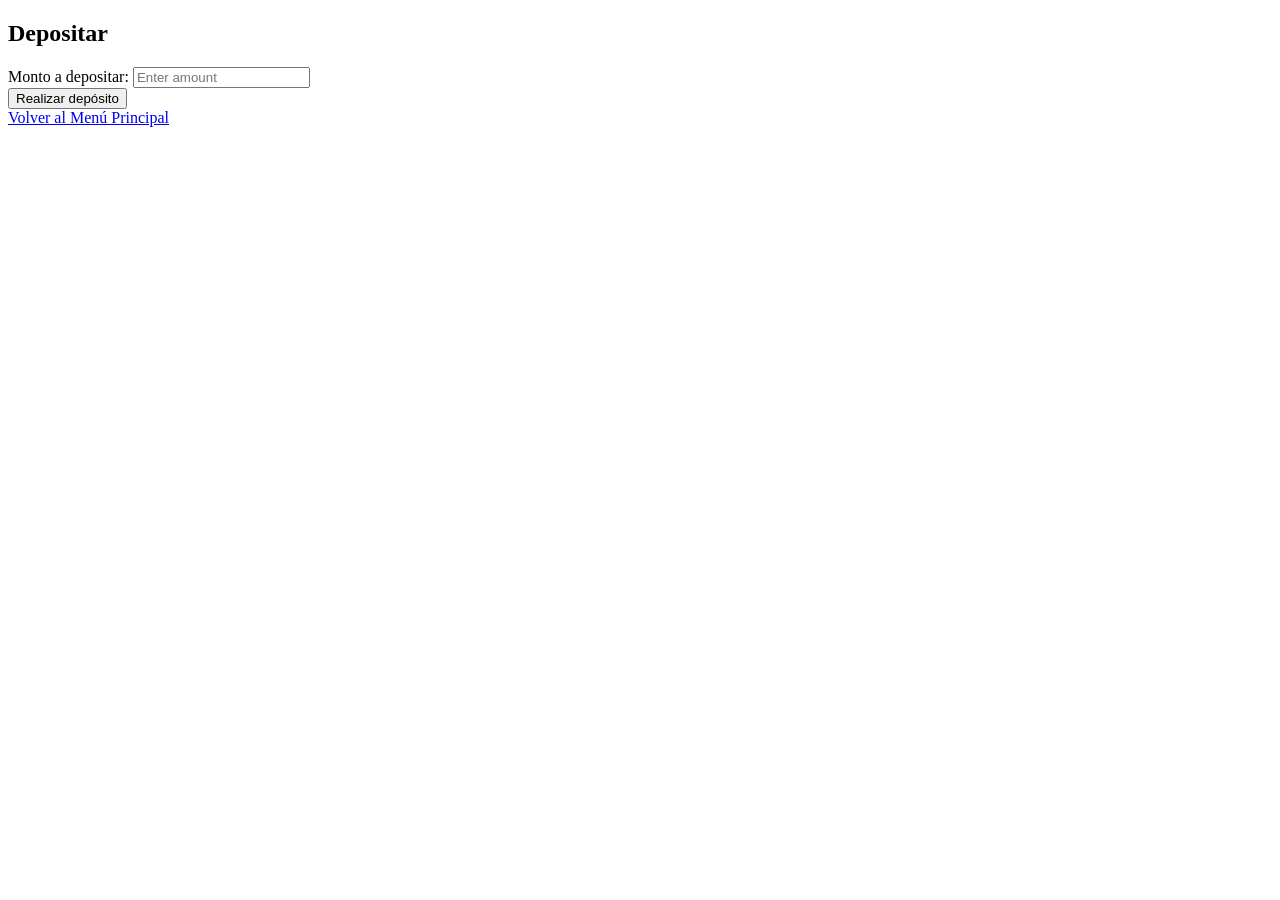
==== deposit.html @ 0d00dcc4 "Styles.css" ====
<!DOCTYPE html>
<html lang="en">
<head>
    <meta charset="UTF-8">
    <meta name="viewport" content="width=device-width, initial-scale=1.0">
    <title>Document</title>
</head>
<body>
    <div class="container">
        <h2>Depositar</h2>
        <form>
            <div class="from-group">
                <label for="depositAmount">Monto a depositar:</label>
                <input type="number" class="form-control" id="depositAmount" placeholder="Enter amount">
            </div>
            <button type="submit" class="btn btn-primary">Realizar depósito</button>
        </form>
        <a href="menu.html" class="btn btn-secondary">Volver al Menú Principal</a>
    </div>
    
</body>
</html>
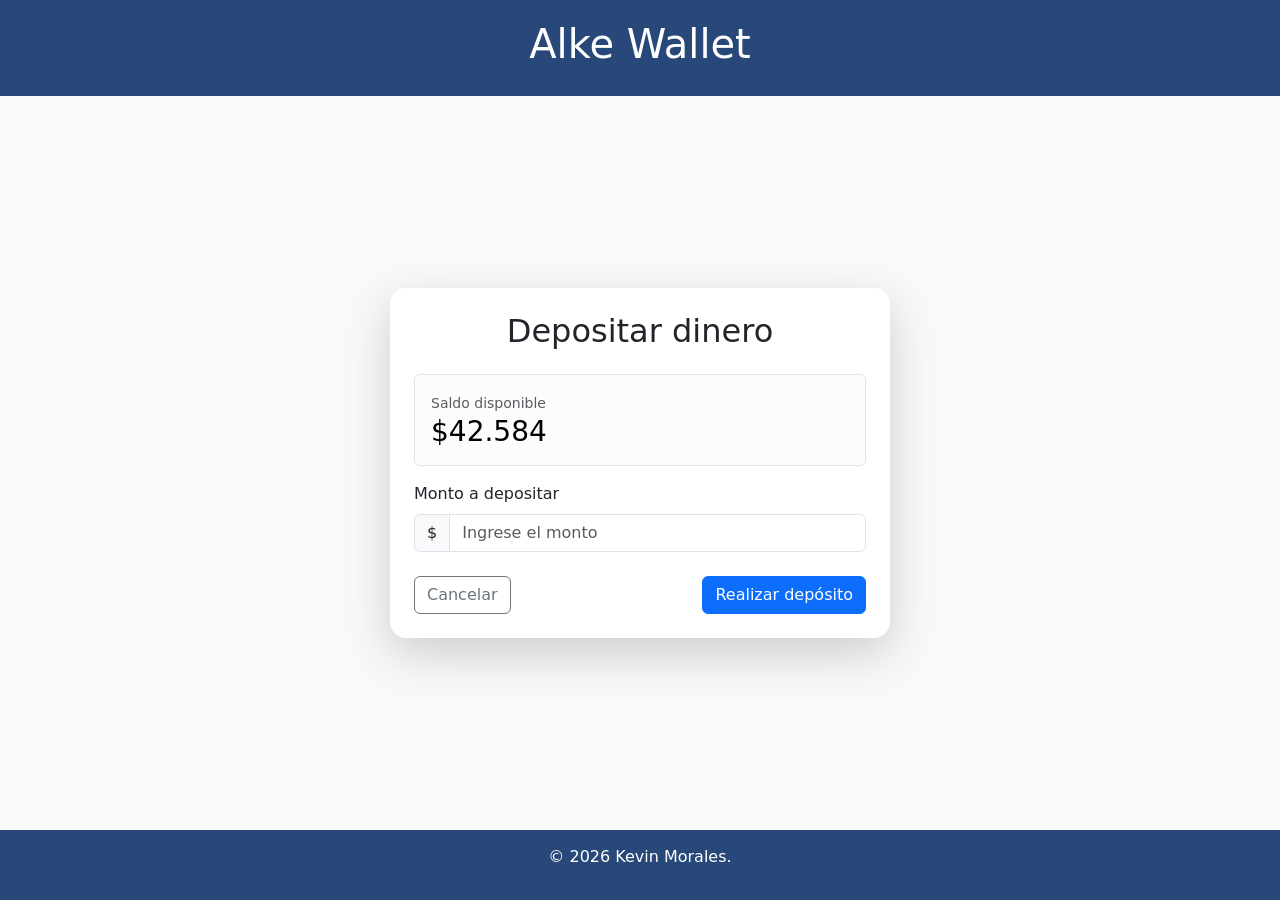
==== commit 9835fbcb: "modificaciones y terminaciones de index, login, menu, sendmoney y deposit en HTML y CSS" ====
--- a/deposit.html
+++ b/deposit.html
@@ -4,19 +4,86 @@
     <meta charset="UTF-8">
     <meta name="viewport" content="width=device-width, initial-scale=1.0">
     <title>Document</title>
+    <link href="https://cdn.jsdelivr.net/npm/bootstrap@5.3.8/dist/css/bootstrap.min.css" rel="stylesheet" integrity="sha384-sRIl4kxILFvY47J16cr9ZwB07vP4J8+LH7qKQnuqkuIAvNWLzeN8tE5YBujZqJLB" crossorigin="anonymous">
+    <link rel="stylesheet" href="./assets/css/deposit.css">
+
 </head>
 <body>
-    <div class="container">
-        <h2>Depositar</h2>
-        <form>
-            <div class="from-group">
-                <label for="depositAmount">Monto a depositar:</label>
-                <input type="number" class="form-control" id="depositAmount" placeholder="Enter amount">
+    <header>
+        <h1>Alke Wallet</h1>
+    </header>
+    <main class="container flex-fill d-flex justify-content-center align-items-center">
+
+        <div class="card shadow-lg border-0 rounded-4" style="max-width:500px; width:100%;">
+
+            <div class="card-body p-4">
+
+                <h2 class="text-center mb-4">
+                    Depositar dinero
+                </h2>
+
+                <div class="alert alert-light border">
+
+                    <small class="text-muted">
+                        Saldo disponible
+                    </small>
+
+                    <h3 class="mb-0 text-black">
+                        $42.584
+                    </h3>
+
+                </div>
+
+                <form>
+
+                    <div class="mb-4">
+
+                        <label for="depositAmount" class="form-label">
+                            Monto a depositar
+                        </label>
+
+                        <div class="input-group">
+
+                            <span class="input-group-text">$</span>
+
+                            <input
+                                type="number"
+                                id="depositAmount"
+                                class="form-control"
+                                placeholder="Ingrese el monto">
+
+                        </div>
+
+                    </div>
+
+                    <div class="d-flex justify-content-between">
+
+                        <a href="menu.html"
+                           class="btn btn-outline-secondary">
+                            Cancelar
+                        </a>
+
+                        <button
+                            type="submit"
+                            class="btn btn-primary">
+
+                            Realizar depósito
+
+                        </button>
+
+                    </div>
+
+                </form>
+
             </div>
-            <button type="submit" class="btn btn-primary">Realizar depósito</button>
-        </form>
-        <a href="menu.html" class="btn btn-secondary">Volver al Menú Principal</a>
-    </div>
-    
+
+        </div>
+
+    </main>
+        <script src="https://cdn.jsdelivr.net/npm/bootstrap@5.3.8/dist/js/bootstrap.bundle.min.js" integrity="sha384-FKyoEForCGlyvwx9Hj09JcYn3nv7wiPVlz7YYwJrWVcXK/BmnVDxM+D2scQbITxI" crossorigin="anonymous"></script>
+         <footer>
+        <p>© 2026 Kevin Morales.</p>
+    </footer>
+
 </body>
 </html>
--- a/assets/css/deposit.css
+++ b/assets/css/deposit.css
@@ -0,0 +1,28 @@
+header {
+    text-align: center;
+    color: rgb(255, 255, 255);
+    background-color: #284879;
+    padding: 20px;
+}
+
+footer{
+    background-color: #284879;
+  color: #fff;
+  padding: 15px;
+  text-align: center;
+  margin-top: auto;
+}
+
+body {
+    height: 100%;
+    margin: 0;
+    min-height: 100vh;
+    display: flex;
+    flex-direction: column;
+    background-color: #f8f9fa;
+}
+
+main {
+    flex: 1;
+}
+
